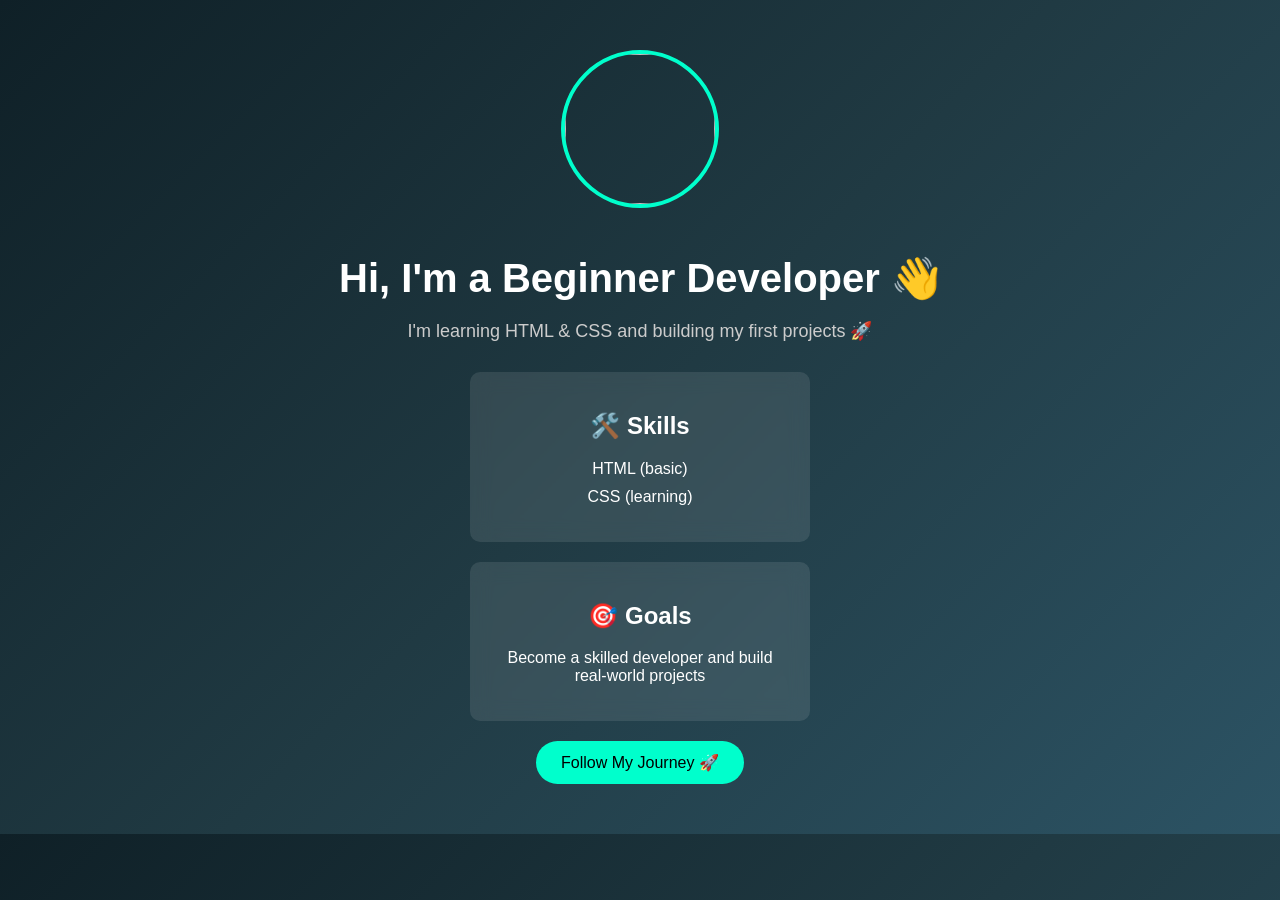
==== index.html @ 56205fd6 "Add files via upload" ====
<!DOCTYPE html>
<html>
<head>
  <title>My First Website</title>
  <link rel="stylesheet" href="style.css">
</head>

<body>

  <div class="container">

    <img src="D:\images\rodoshi.jpg" class="avatar">

    <h1>Hi, I'm a Beginner Developer 👋</h1>

    <p class="intro">
      I'm learning HTML & CSS and building my first projects 🚀
    </p>

    <div class="card">
      <h2>🛠️ Skills</h2>
      <ul>
        <li>HTML (basic)</li>
        <li>CSS (learning)</li>
      </ul>
    </div>

    <div class="card">
      <h2>🎯 Goals</h2>
      <p>Become a skilled developer and build real-world projects</p>
    </div>

    <button>Follow My Journey 🚀</button>

  </div>

</body>
</html>
---- style.css ----
body {
  margin: 0;
  font-family: Arial, sans-serif;
  background: linear-gradient(135deg, #0f2027, #203a43, #2c5364);
  color: white;
}

.container {
  text-align: center;
  padding: 50px;
}

h1 {
  font-size: 40px;
  margin-bottom: 10px;
}

.intro {
  font-size: 18px;
  margin-bottom: 30px;
  color: #ccc;
}

.card {
  background: rgba(255, 255, 255, 0.1);
  padding: 20px;
  margin: 20px auto;
  width: 300px;
  border-radius: 10px;
  backdrop-filter: blur(10px);
}

ul {
  list-style: none;
  padding: 0;
}

li {
  margin: 10px 0;
}

button {
  background: #00ffcc;
  border: none;
  padding: 12px 25px;
  font-size: 16px;
  border-radius: 25px;
  cursor: pointer;
  transition: 0.3s;
}

button:hover {
  background: #00ccaa;
  transform: scale(1.05);
}
.avatar {
  width: 150px;
  height: 150px;
  border-radius: 50%;
  margin-bottom: 20px;
  border: 4px solid #00ffcc;
  object-fit: cover;
}
.avatar:hover {
  transform: scale(1.05);
  transition: 0.3s;
}
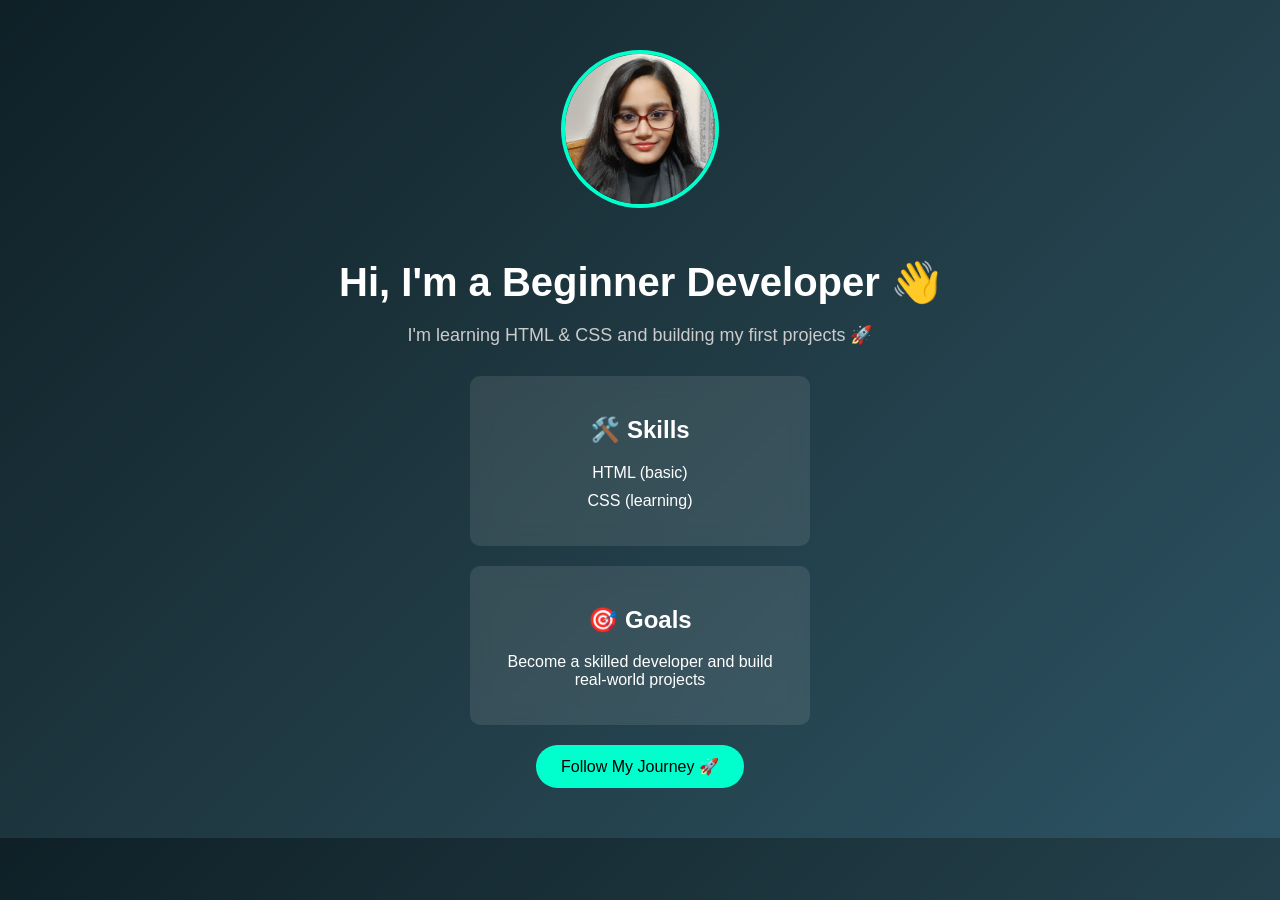
==== commit f8fda2d9: "Change image source to relative path Updated image source path to relative URL." ====
--- a/index.html
+++ b/index.html
@@ -9,7 +9,7 @@
 
   <div class="container">
 
-    <img src="D:\images\rodoshi.jpg" class="avatar">
+    <img src="rodoshi.jpg" class="avatar">
 
     <h1>Hi, I'm a Beginner Developer 👋</h1>
 
@@ -35,4 +35,4 @@
   </div>
 
 </body>
-</html>+</html>
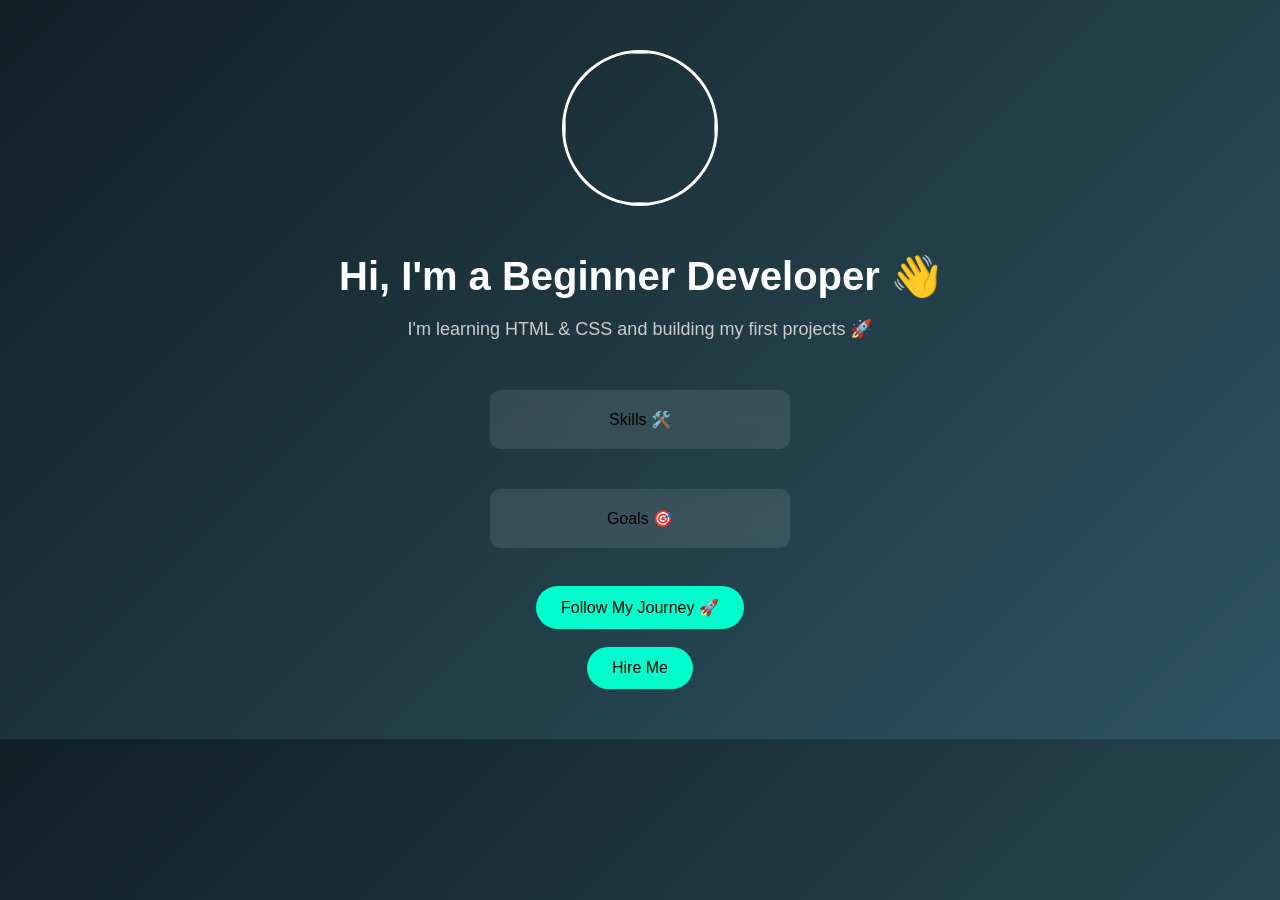
==== commit c13cf4a1: "Enhance index.html with navigation and image updates Updated image source and added navigation butto" ====
--- a/index.html
+++ b/index.html
@@ -3,13 +3,14 @@
 <head>
   <title>My First Website</title>
   <link rel="stylesheet" href="style.css">
+  
 </head>
 
 <body>
 
   <div class="container">
 
-    <img src="rodoshi.jpg" class="avatar">
+    <img src="D:\images\rodoshi.jpg" class="avatar">
 
     <h1>Hi, I'm a Beginner Developer 👋</h1>
 
@@ -17,20 +18,39 @@
       I'm learning HTML & CSS and building my first projects 🚀
     </p>
 
-    <div class="card">
-      <h2>🛠️ Skills</h2>
-      <ul>
-        <li>HTML (basic)</li>
-        <li>CSS (learning)</li>
-      </ul>
+    <div>
+      
+ <a href="skills.html">
+
+    <button class="card">Skills 🛠️</button>
+ </a>
+          
     </div>
 
-    <div class="card">
-      <h2>🎯 Goals</h2>
-      <p>Become a skilled developer and build real-world projects</p>
+    <div>
+        
+<a href="goals.html">
+
+    <button class="card">Goals 🎯</button>
+  </a>
+         
     </div>
+<br>
 
+<a href="journey.html">
     <button>Follow My Journey 🚀</button>
+    </a>
+    
+    <br>
+    <br>
+
+    <div>
+
+    <a href="hire.html">
+
+<button class="btn">Hire Me </button> </a>
+
+</div>
 
   </div>
 
--- a/style.css
+++ b/style.css
@@ -64,4 +64,11 @@
 .avatar:hover {
   transform: scale(1.05);
   transition: 0.3s;
-}+}
+
+.avatar {
+  width: 150px;
+  border-radius: 50%;
+  border: 3px solid white;
+}
+
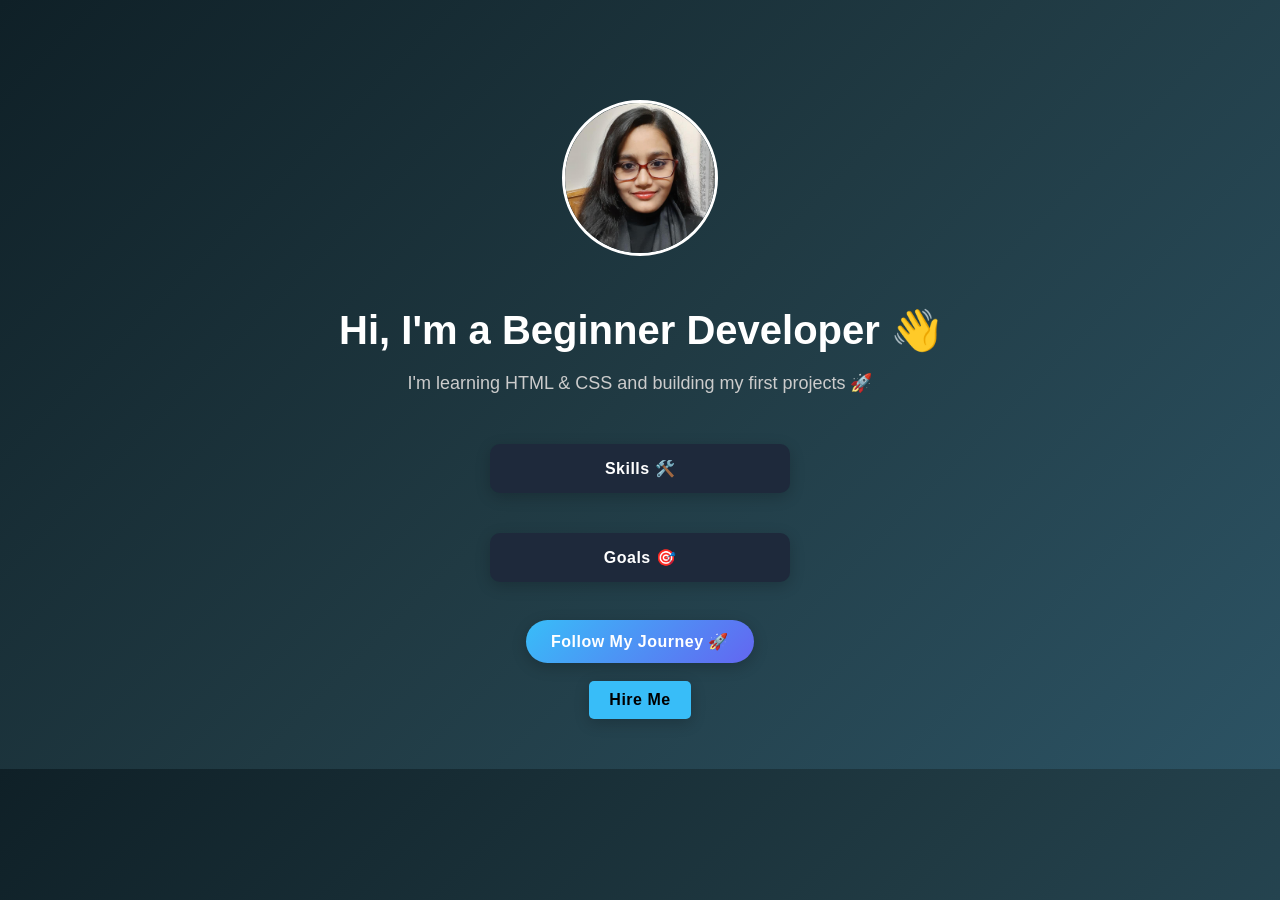
==== commit 00aa9d7c: "Fix image path and improve HTML structure Updated image source path and cleaned up HTML." ====
--- a/index.html
+++ b/index.html
@@ -10,7 +10,7 @@
 
   <div class="container">
 
-    <img src="D:\images\rodoshi.jpg" class="avatar">
+    <img src="rodoshi.jpg" class="avatar">
 
     <h1>Hi, I'm a Beginner Developer 👋</h1>
 
--- a/style.css
+++ b/style.css
@@ -40,18 +40,24 @@
 }
 
 button {
-  background: #00ffcc;
+  background: linear-gradient(135deg, #38bdf8, #6366f1);
   border: none;
   padding: 12px 25px;
   font-size: 16px;
   border-radius: 25px;
   cursor: pointer;
-  transition: 0.3s;
+  color: white;
+  font-weight: 600;
+  letter-spacing: 0.5px;
+  transition: all 0.3s ease;
+  box-shadow: 0 4px 15px rgba(0, 0, 0, 0.2);
 }
 
+/* Hover effect 😎 */
 button:hover {
-  background: #00ccaa;
-  transform: scale(1.05);
+  transform: translateY(-3px) scale(1.05);
+  background: linear-gradient(135deg, #0ea5e9, #4f46e5);
+  box-shadow: 0 8px 25px rgba(0, 0, 0, 0.3);
 }
 .avatar {
   width: 150px;
@@ -66,9 +72,69 @@
   transition: 0.3s;
 }
 
+
 .avatar {
   width: 150px;
   border-radius: 50%;
   border: 3px solid white;
 }
 
+.avatar {
+  width: 150px;
+  border-radius: 50%;
+  border: 3px solid white;
+  transition: transform 0.3s ease, box-shadow 0.3s ease;
+}
+
+/* Hover effect 😎 */
+.avatar:hover {
+  transform: scale(1.1) rotate(5deg);
+  box-shadow: 0 0 20px #38bdf8;
+}
+
+.card {
+  background: #1e293b;
+  margin: 20px auto;
+  padding: 15px;
+  width: 300px;
+  border-radius: 10px;
+  transition: transform 0.3s ease, background 0.3s ease;
+}
+
+.card:hover {
+  transform: translateY(-10px);
+  background: #334155;
+}
+
+.container {
+  margin-top: 50px;
+  animation: fadeIn 1s ease-in-out;
+}
+
+@keyframes fadeIn {
+  from {
+    opacity: 0;
+    transform: translateY(20px);
+  }
+  to {
+    opacity: 1;
+    transform: translateY(0);
+  }
+}
+
+.btn {
+  padding: 10px 20px;
+  border: none;
+  background: #38bdf8;
+  color: black;
+  font-weight: bold;
+  border-radius: 5px;
+  cursor: pointer;
+  transition: all 0.3s ease;
+}
+
+.btn:hover {
+  background: #0ea5e9;
+  transform: scale(1.1);
+}
+
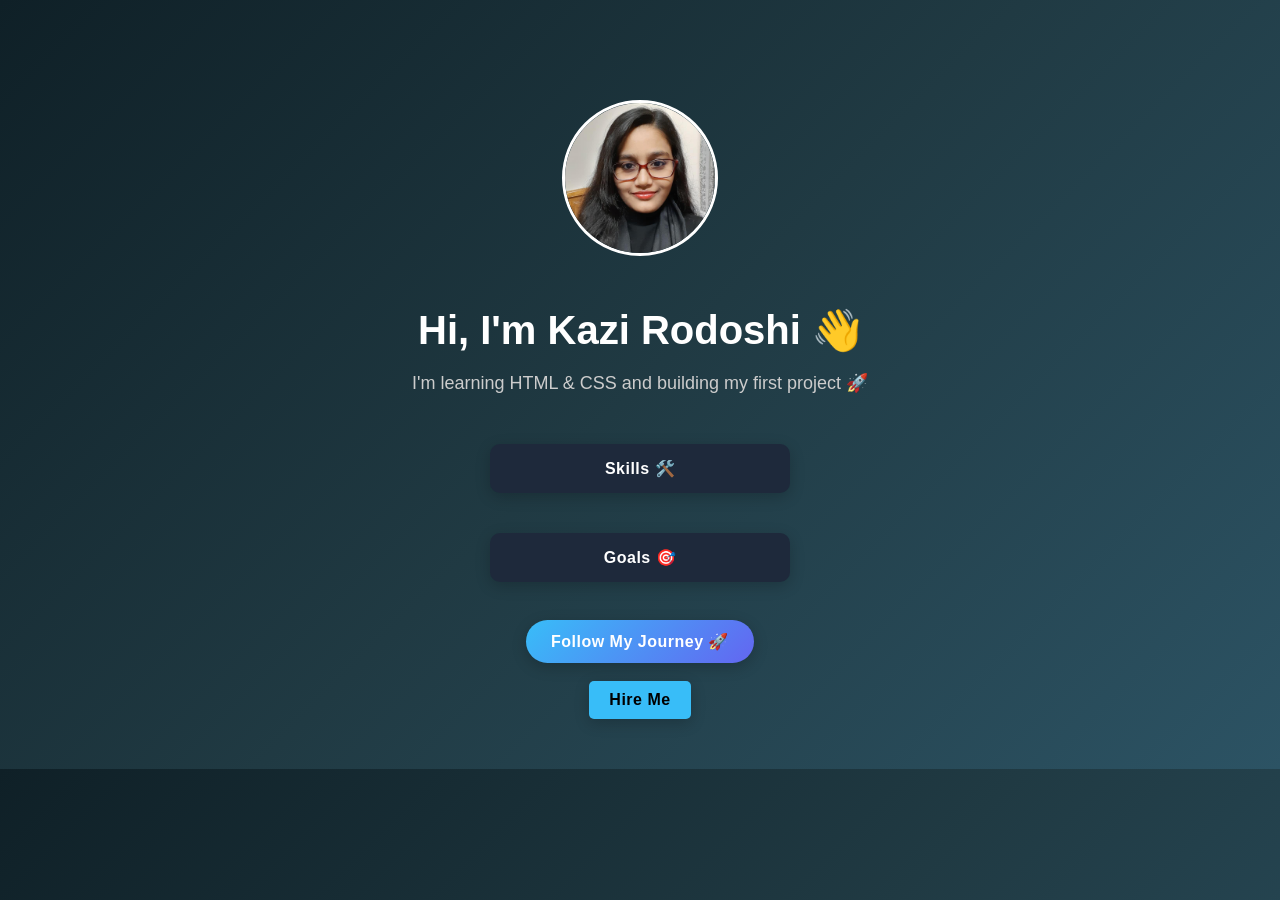
==== commit 1183c976: "Change name in header and update intro text Updated the introduction text and name in the header." ====
--- a/index.html
+++ b/index.html
@@ -12,10 +12,10 @@
 
     <img src="rodoshi.jpg" class="avatar">
 
-    <h1>Hi, I'm a Beginner Developer 👋</h1>
+    <h1>Hi, I'm Kazi Rodoshi 👋</h1>
 
     <p class="intro">
-      I'm learning HTML & CSS and building my first projects 🚀
+      I'm learning HTML & CSS and building my first project 🚀
     </p>
 
     <div>
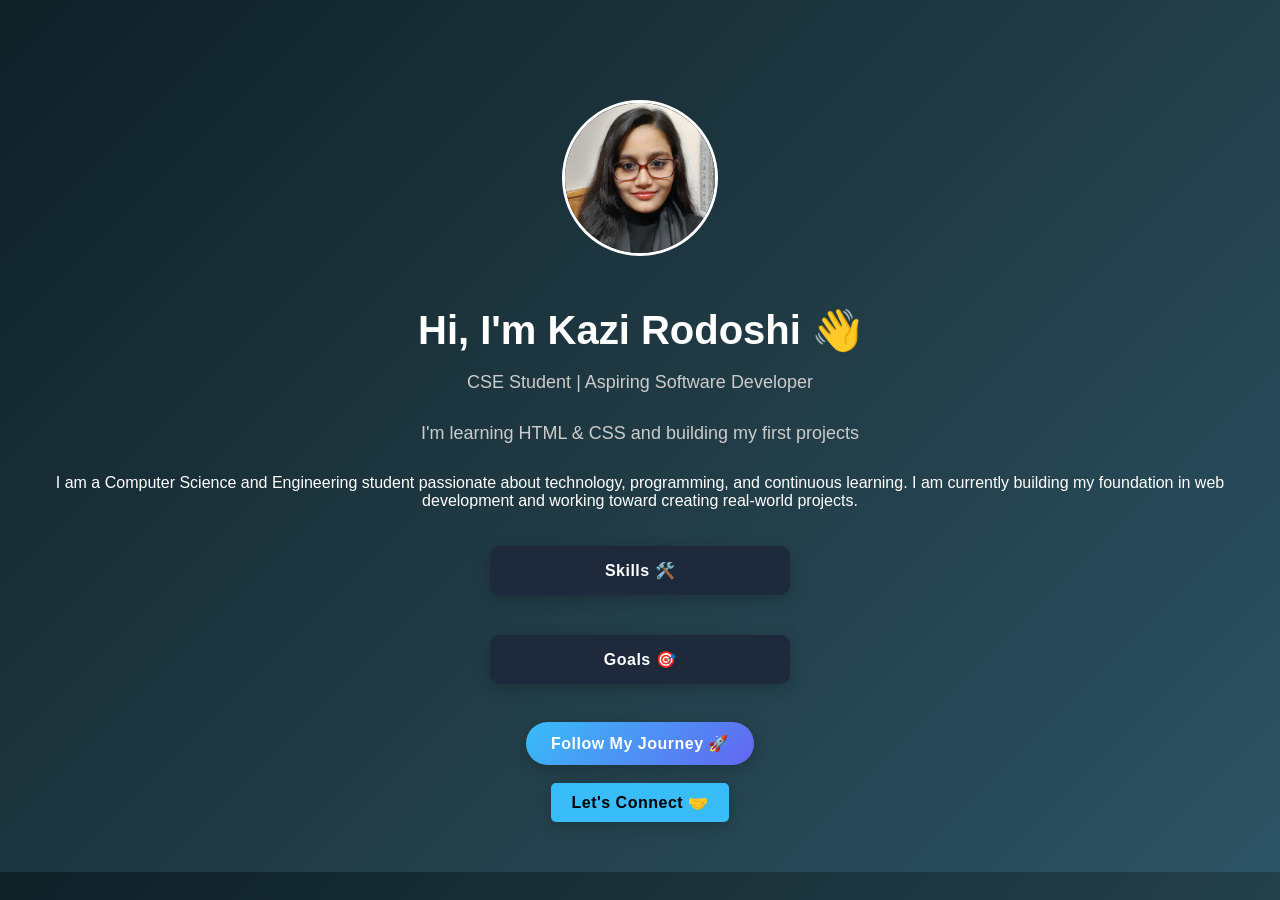
==== commit 65383784: "Revise index.html with updated personal information Updated the content and structure of the index.h" ====
--- a/index.html
+++ b/index.html
@@ -1,7 +1,7 @@
 <!DOCTYPE html>
 <html>
 <head>
-  <title>My First Website</title>
+  <title>Kazi Rodoshi | CSE Student</title>
   <link rel="stylesheet" href="style.css">
   
 </head>
@@ -10,12 +10,23 @@
 
   <div class="container">
 
-    <img src="rodoshi.jpg" class="avatar">
+    <img src= "rodoshi.jpg" class="avatar">
 
     <h1>Hi, I'm Kazi Rodoshi 👋</h1>
 
+     <p class="intro">
+      CSE Student  | Aspiring Software Developer
+    </p>
+
     <p class="intro">
-      I'm learning HTML & CSS and building my first project 🚀
+      I'm learning HTML & CSS and building my first projects 
+    </p>
+
+    <p class="description">
+      I am a Computer Science and Engineering student passionate about
+      technology, programming, and continuous learning. I am currently
+      building my foundation in web development and working toward
+      creating real-world projects.
     </p>
 
     <div>
@@ -48,7 +59,7 @@
 
     <a href="hire.html">
 
-<button class="btn">Hire Me </button> </a>
+<button class="btn">Let's Connect 🤝 </button> </a>
 
 </div>
 
